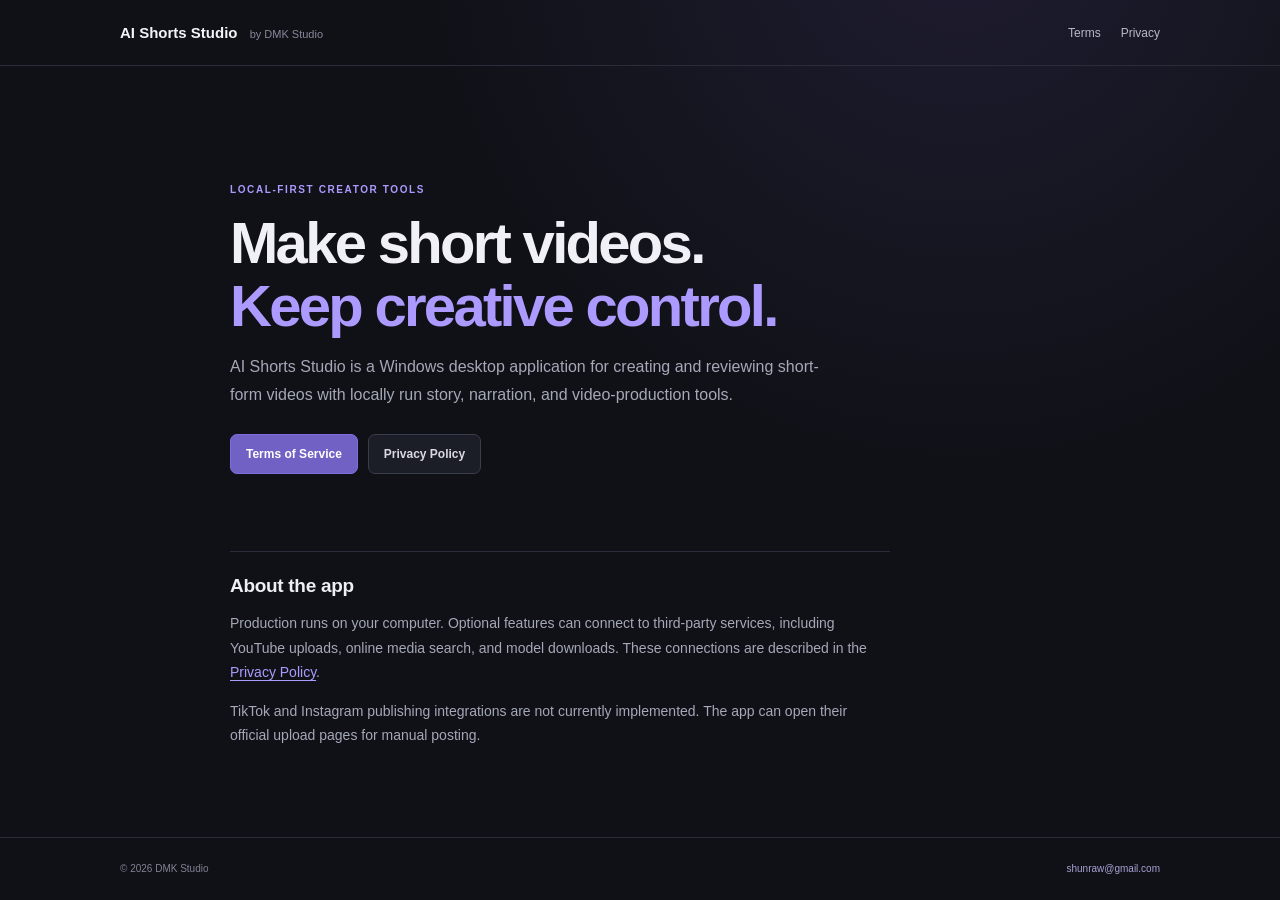
==== index.html @ d66e2375 "Add website and legal pages" ====
<!doctype html>
<html lang="en-GB">
  <head>
    <meta charset="utf-8">
    <meta name="viewport" content="width=device-width, initial-scale=1">
    <meta name="theme-color" content="#11131a">
    <meta name="description" content="AI Shorts Studio is a local-first desktop tool for creating short-form videos.">
    <title>AI Shorts Studio — DMK Studio</title>
    <link rel="stylesheet" href="site.css">
  </head>
  <body>
    <header class="site-header">
      <a class="brand" href="./">AI Shorts Studio <span>by DMK Studio</span></a>
      <nav aria-label="Legal">
        <a href="terms.html">Terms</a>
        <a href="privacy.html">Privacy</a>
      </nav>
    </header>
    <main class="hero">
      <p class="eyebrow">LOCAL-FIRST CREATOR TOOLS</p>
      <h1>Make short videos.<br><span>Keep creative control.</span></h1>
      <p class="intro">
        AI Shorts Studio is a Windows desktop application for creating and
        reviewing short-form videos with locally run story, narration, and
        video-production tools.
      </p>
      <div class="actions">
        <a class="button" href="terms.html">Terms of Service</a>
        <a class="button secondary" href="privacy.html">Privacy Policy</a>
      </div>
      <section class="about">
        <h2>About the app</h2>
        <p>
          Production runs on your computer. Optional features can connect to
          third-party services, including YouTube uploads, online media search,
          and model downloads. These connections are described in the
          <a href="privacy.html">Privacy Policy</a>.
        </p>
        <p>
          TikTok and Instagram publishing integrations are not currently
          implemented. The app can open their official upload pages for manual
          posting.
        </p>
      </section>
    </main>
    <footer>
      <span>© 2026 DMK Studio</span>
      <a href="mailto:shunraw@gmail.com">shunraw@gmail.com</a>
    </footer>
  </body>
</html>
---- site.css ----
:root {
  color-scheme: dark;
  font-family: "Segoe UI", Arial, sans-serif;
  color: #e9eaf1;
  background: #101117;
  font-synthesis: none;
  text-rendering: optimizeLegibility;
  -webkit-font-smoothing: antialiased;
  --muted: #a4a8b7;
  --violet: #ad9aff;
  --line: #2a2d39;
}

* { box-sizing: border-box; }

body {
  min-width: 320px;
  min-height: 100vh;
  margin: 0;
  background:
    radial-gradient(ellipse at 75% -10%, rgba(116, 94, 195, .15), transparent 40%),
    #101117;
}

a { color: var(--violet); text-underline-offset: 3px; }
a:hover { color: #d3c8ff; }

.site-header, footer {
  display: flex;
  align-items: center;
  justify-content: space-between;
  gap: 20px;
  border-bottom: 1px solid var(--line);
}

.site-header { min-height: 66px; padding: 0 max(28px, calc((100% - 1040px) / 2)); }
.brand { color: #f4f2fa; font-size: 15px; font-weight: 700; text-decoration: none; }
.brand span { margin-left: 8px; color: #85899a; font-size: 11px; font-weight: 400; }
nav { display: flex; gap: 20px; }
nav a { color: #b6b9c5; font-size: 12px; text-decoration: none; }
nav a[aria-current="page"] { color: #e8e3ff; }

.hero, .document { width: min(100% - 40px, 820px); margin: 0 auto; }
.hero { padding: clamp(70px, 12vh, 130px) 0 75px; }
.eyebrow { color: var(--violet); font-size: 10px; font-weight: 700; letter-spacing: 1.6px; }
h1 { margin: 17px 0 15px; color: #f2f0f7; font-size: clamp(38px, 7vw, 58px); letter-spacing: -2.7px; line-height: 1.08; }
.hero h1 span { color: var(--violet); }
.intro { max-width: 590px; color: #a4a8b7; font-size: 16px; line-height: 1.75; }
.actions { display: flex; flex-wrap: wrap; gap: 10px; margin-top: 25px; }
.button { display: inline-flex; min-height: 40px; align-items: center; padding: 0 15px; border: 1px solid #806de0; border-radius: 7px; color: #fff; background: #7161c4; font-size: 12px; font-weight: 600; text-decoration: none; }
.button:hover { color: #fff; background: #8573df; }
.button.secondary { border-color: #3a3d4b; color: #d9d9e3; background: #1b1e27; }
.button.secondary:hover { background: #282b38; }
.about { max-width: 660px; margin-top: 77px; padding-top: 23px; border-top: 1px solid var(--line); }
h2 { margin: 29px 0 10px; color: #eeeef4; font-size: 19px; letter-spacing: -.3px; }
.about h2 { margin-top: 0; }
.about p, .document p, .document li { color: var(--muted); font-size: 14px; line-height: 1.75; }
.document { padding: 52px 0 70px; }
.document h1 { margin-bottom: 8px; font-size: clamp(36px, 6vw, 48px); }
.document h2 { margin-top: 31px; font-size: 17px; }
.document ul { padding-left: 22px; }
.document li { margin: 7px 0; padding-left: 4px; }
.document strong { color: #e5e5ed; }
.document .updated { margin: 0 0 24px; color: #818697; font-size: 11px; }
.notice { margin-top: 35px; padding: 13px 15px; border: 1px solid #4d4330; border-radius: 7px; color: #cabb94 !important; background: #211e19; font-size: 12px !important; }
footer { min-height: 62px; padding: 0 max(28px, calc((100% - 1040px) / 2)); border-top: 1px solid var(--line); border-bottom: 0; color: #7e8392; font-size: 10px; }
footer a { color: #a9a0d4; text-decoration: none; }

@media (max-width: 560px) {
  .site-header { align-items: flex-start; flex-direction: column; justify-content: center; gap: 9px; padding: 14px 20px; }
  .brand span { display: block; margin: 5px 0 0; }
  nav { gap: 15px; }
  .hero, .document { width: calc(100% - 36px); }
  .hero { padding-top: 64px; }
  .intro { font-size: 14px; }
  .about { margin-top: 54px; }
  .document { padding-top: 36px; }
  .document p, .document li { font-size: 13px; }
  footer { padding: 0 18px; }
}
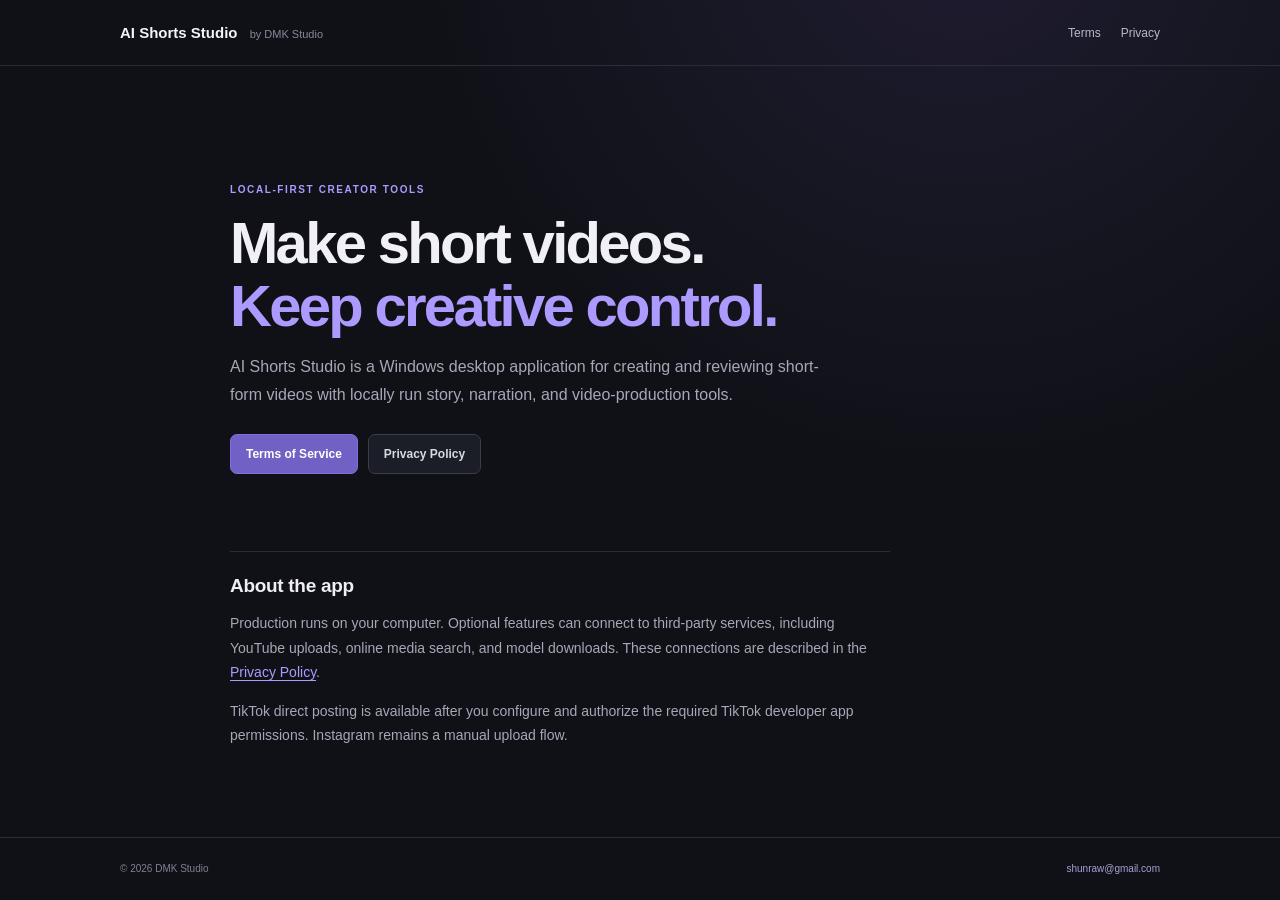
==== commit b49d9dcf: "Update TikTok policy disclosures" ====
--- a/index.html
+++ b/index.html
@@ -37,9 +37,9 @@
           <a href="privacy.html">Privacy Policy</a>.
         </p>
         <p>
-          TikTok and Instagram publishing integrations are not currently
-          implemented. The app can open their official upload pages for manual
-          posting.
+          TikTok direct posting is available after you configure and authorize
+          the required TikTok developer app permissions. Instagram remains a
+          manual upload flow.
         </p>
       </section>
     </main>
